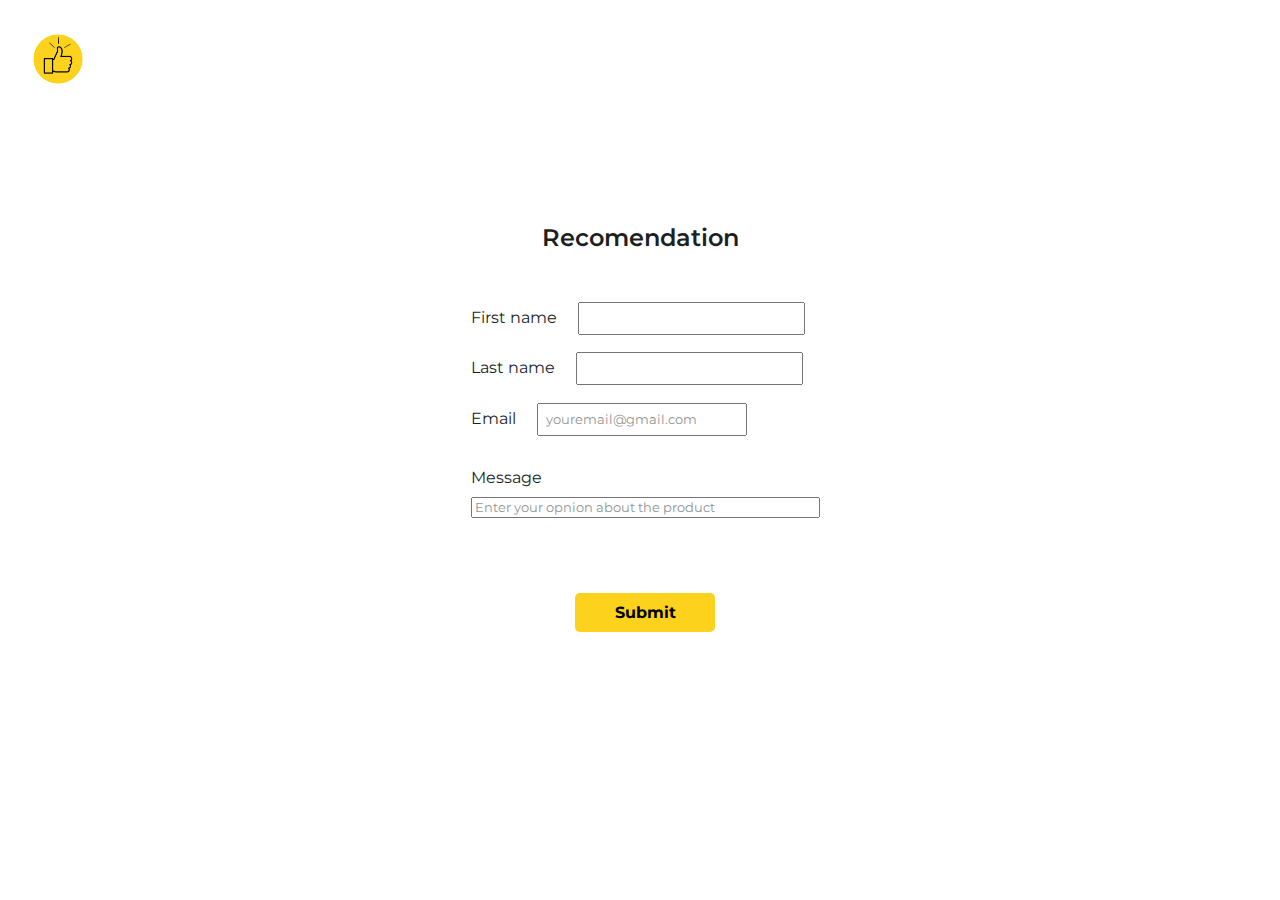
==== index.html @ 9463f632 "creating style for main page" ====
<!DOCTYPE html>
<html lang="en">
<head>
    <meta charset="UTF-8">
    <meta name="viewport" content="width=device-width, initial-scale=1.0">
    <meta name="keyword" content="thumbs-up, recomendation, review">
    <meta description="Thumbs-up service recomendation platform" >
    <link rel="stylesheet" href="reset.css">
    <link rel="stylesheet" href="style.css">
    <link rel="preconnect" href="https://fonts.googleapis.com"> 
    <link rel="preconnect" href="https://fonts.gstatic.com" crossorigin> 
    <link href="https://fonts.googleapis.com/css2?family=Montserrat:wght@400;600&display=swap" rel="stylesheet">
    <title>Thumbs-up</title>
</head>
<body>
    <main class="main-form">
        <img src="./images/logo.png" alt="logo" class="logo">
        <div class="container-form">
            <h1 class="form-title">Recomendation</h1>
            <form class="recomendation-form">
                <div class="fname">
                    <label for="fname">First name</label>
                    <input type="text" id="fname" name="fname">
                </div>

                <div class="lname">
                    <label for="lname">Last name</label>
                    <input type="text" id="lname" name="lname">
                </div>
              
                <div class="email">
                    <label for="email">Email</label>
                    <input type="email" id="email" name="email" class="email" placeholder="youremail@gmail.com">
                </div>
                
                <span class="email-border"></span>

                <div class="message">
                    <label for="message">Message</label>
                    <input trype="text" id="message" name="message" placeholder="Enter your opnion about the product">
                </div>
               
                <div class="container-bt">
                    <button class="submit">Submit</button>
                </div>
            </form>
        </div>
    </main>
</body>
</html>
---- style.css ----
.body {
    font-family: 'Montserrat', sans-serif; 
}


.main-form {
    height: 100vh;
    display: flex;
    justify-content: center;
    align-items: center;
    background-image: url('./images/bg-img.jpg');
    background-size: cover;
    opacity: 1;
    flex-direction: column;
}

.logo {
    position: absolute;
    width: 5%;
    top: 3%;
    left: 2%;
}

.container-form {
    display: flex;
    flex-direction: column;
    align-items: center;
    min-height: 500px;
    width: 400px;
    background: #ffffff;
    box-sizing: border-box;
    padding: 2%;
    border-radius: 8px;
    color: #201F1F;
    font-family: 'Montserrat';
}

.recomendation-form {
    width: 100%;
    height: 60px;
    display: flex;
    flex-direction: column;
    padding-left: 3%;
}

.form-title {
    font-weight: 600;
    padding-bottom: 15%;
    font-size: 1.5em;
}

.fname, .lname, .email, .message {
    margin-bottom: 5%;
    justify-content: space-between;
    box-sizing: border-box;
}

input:not(.message input) {
    width: 60%;
    padding: 2%;
    margin-left: 5%;
}

.message {
    height: 100%;
    padding-bottom: 30%;
}

.message input {
    width: 100%;
    margin-top: 3%;
    box-sizing: border-box;
}

::placeholder {
    color: #201F1F;
    font-family: 'Montserrat';
    font-size: 1em;
    opacity: 0.5;
}

.container-bt {
    display: flex;
    justify-content: center; 
    width: 0 auto;
}

.submit {
    width: 40%;
    font-family: 'Montserrat';
    font-size: 1em;
    font-weight: bold;
    padding: 3%;
    border-radius: 5px;
    border: none;
    background: #FDD21D;
}

.submit:hover {
    background: linear-gradient(90deg, rgba(225,142,56,1) 0%, rgba(253,210,29,1) 35%, rgba(246,238,203,0.9476613562091504) 100%);
    transition: 3s ease-in-out;
}
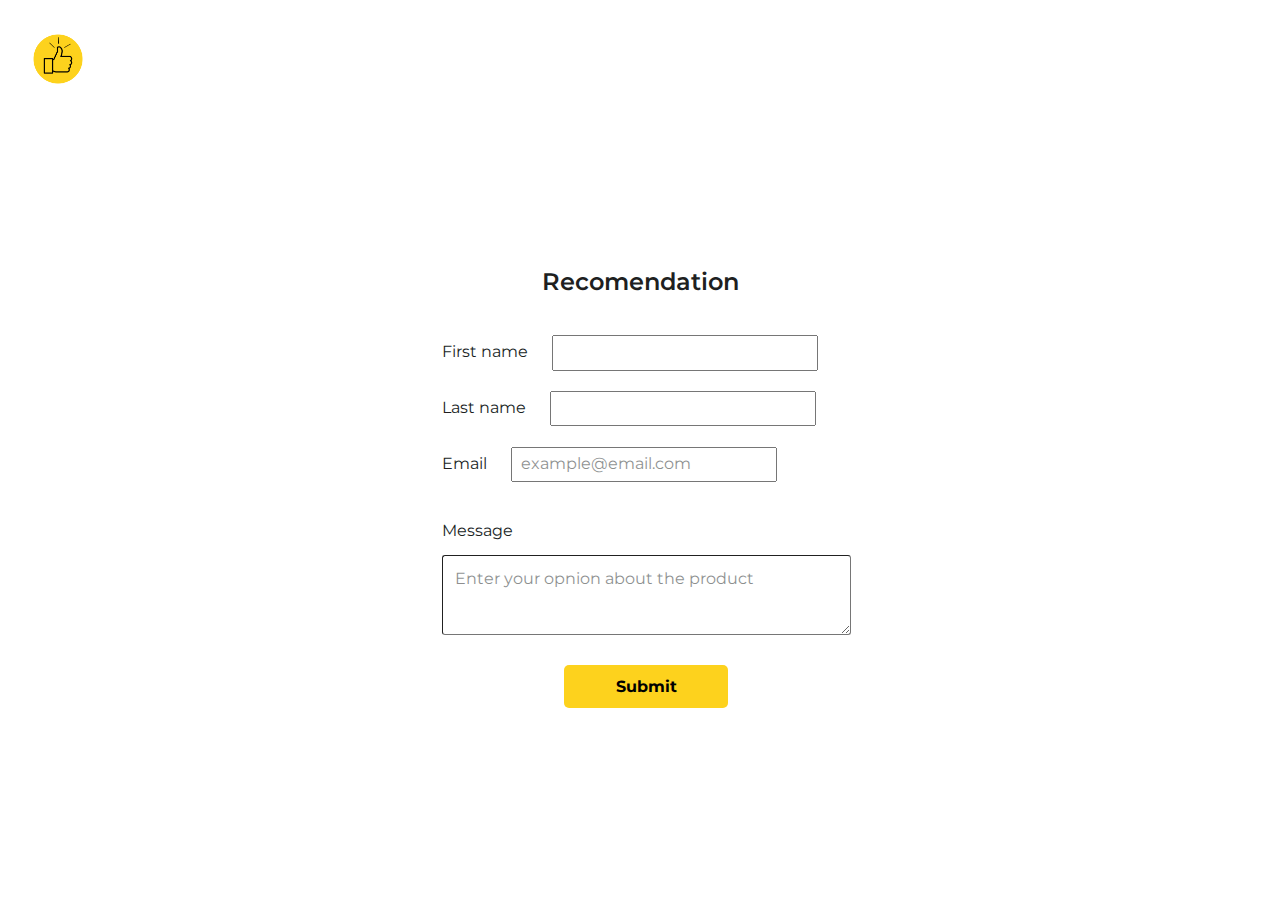
==== commit 4af88b59: "updating html textarea tag and email placeholder value, adding space between the elements" ====
--- a/index.html
+++ b/index.html
@@ -30,14 +30,15 @@
               
                 <div class="email">
                     <label for="email">Email</label>
-                    <input type="email" id="email" name="email" class="email" placeholder="youremail@gmail.com">
+                    <input type="email" id="email" name="email" class="email" placeholder="example@email.com">
                 </div>
                 
                 <span class="email-border"></span>
 
                 <div class="message">
                     <label for="message">Message</label>
-                    <input trype="text" id="message" name="message" placeholder="Enter your opnion about the product">
+                    <textarea id="message" name="message" placeholder="Enter your opnion about the product"></textarea>
+                    <!-- <input trype="text" id="message" name="message" placeholder="Enter your opnion about the product"> -->
                 </div>
                
                 <div class="container-bt">
--- a/style.css
+++ b/style.css
@@ -1,8 +1,3 @@
-.body {
-    font-family: 'Montserrat', sans-serif; 
-}
-
-
 .main-form {
     height: 100vh;
     display: flex;
@@ -26,7 +21,8 @@
     flex-direction: column;
     align-items: center;
     min-height: 500px;
-    width: 400px;
+    width: 460px;
+    margin-top: 7%;
     background: #ffffff;
     box-sizing: border-box;
     padding: 2%;
@@ -45,17 +41,15 @@
 
 .form-title {
     font-weight: 600;
-    padding-bottom: 15%;
+    padding-bottom: 10%;
     font-size: 1.5em;
 }
 
 .fname, .lname, .email, .message {
     margin-bottom: 5%;
-    justify-content: space-between;
-    box-sizing: border-box;
 }
 
-input:not(.message input) {
+input {
     width: 60%;
     padding: 2%;
     margin-left: 5%;
@@ -63,20 +57,35 @@
 
 .message {
     height: 100%;
-    padding-bottom: 30%;
+    width: 100%;
+    box-sizing: border-box;
+    margin-bottom: 20%;
 }
 
-.message input {
+.message label {
+   padding-bottom: 2%;
+   display: block;
+}
+
+.message textarea {
     width: 100%;
-    margin-top: 3%;
+    height: 80px;
+    padding: 3%;
+    margin-top: 2%;
     box-sizing: border-box;
+    border-radius: 3px;
+    border-style: inset;
 }
 
 ::placeholder {
     color: #201F1F;
     font-family: 'Montserrat';
-    font-size: 1em;
+    font-size: 1.2em;
     opacity: 0.5;
+}
+
+.message::placeholder {
+   display: block;
 }
 
 .container-bt {
@@ -100,3 +109,4 @@
     background: linear-gradient(90deg, rgba(225,142,56,1) 0%, rgba(253,210,29,1) 35%, rgba(246,238,203,0.9476613562091504) 100%);
     transition: 3s ease-in-out;
 }
+
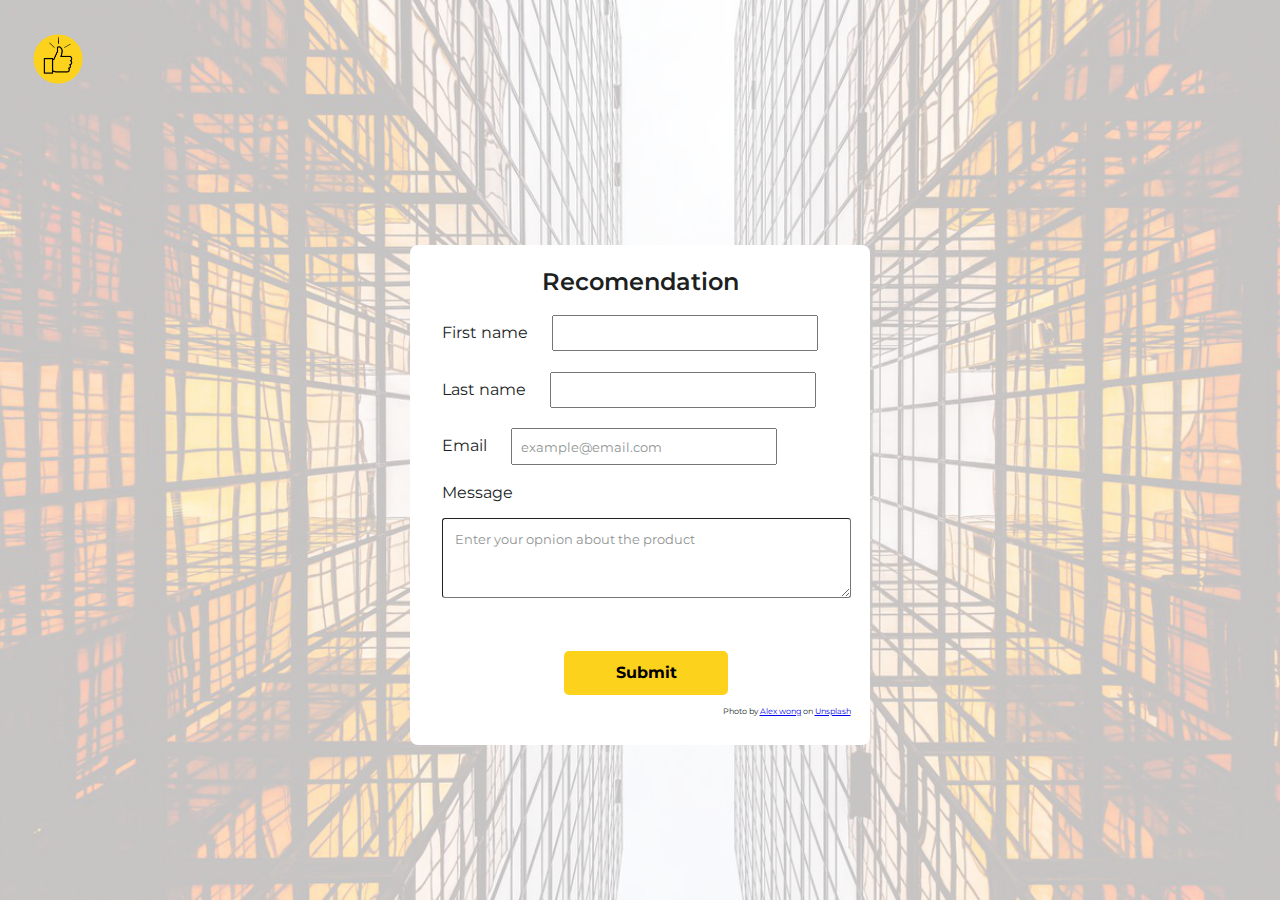
==== commit ca20344a: "implementing validation with html and js, updating style, adding transparent background image" ====
--- a/index.html
+++ b/index.html
@@ -7,6 +7,7 @@
     <meta description="Thumbs-up service recomendation platform" >
     <link rel="stylesheet" href="reset.css">
     <link rel="stylesheet" href="style.css">
+    <script defer src="script.js"></script>
     <link rel="preconnect" href="https://fonts.googleapis.com"> 
     <link rel="preconnect" href="https://fonts.gstatic.com" crossorigin> 
     <link href="https://fonts.googleapis.com/css2?family=Montserrat:wght@400;600&display=swap" rel="stylesheet">
@@ -17,35 +18,42 @@
         <img src="./images/logo.png" alt="logo" class="logo">
         <div class="container-form">
             <h1 class="form-title">Recomendation</h1>
-            <form class="recomendation-form">
-                <div class="fname">
+            <form class="recomendation-form" id="form" action="/">
+                <div class="input-control">
                     <label for="fname">First name</label>
-                    <input type="text" id="fname" name="fname">
+                    <input type="text" id="fname" name="fname" oninput="validateFName()">
+                    <span class="span-name" id="span-first-name">Please, enter only letters</span>
                 </div>
 
-                <div class="lname">
+                <div class="input-control">
                     <label for="lname">Last name</label>
-                    <input type="text" id="lname" name="lname">
+                    <input type="text" id="lname" name="lname" oninput="validateLName()">
+                    <span class="span-name" id="span-last-name">Please, enter only letters</span>
                 </div>
               
-                <div class="email">
+                <div class="input-control">
                     <label for="email">Email</label>
-                    <input type="email" id="email" name="email" class="email" placeholder="example@email.com">
+                    <input type="text" id="email" name="email" placeholder="example@email.com" required oninvalid="this.setCustomValidity('Please, enter email field')">
                 </div>
                 
-                <span class="email-border"></span>
+                
 
                 <div class="message">
                     <label for="message">Message</label>
-                    <textarea id="message" name="message" placeholder="Enter your opnion about the product"></textarea>
-                    <!-- <input trype="text" id="message" name="message" placeholder="Enter your opnion about the product"> -->
+                    <textarea id="message" name="message" placeholder="Enter your opnion about the product" required></textarea>
                 </div>
                
                 <div class="container-bt">
-                    <button class="submit">Submit</button>
+                    <button type="submit" class="submit" id="submit-bt" onclick="myFunction()">Submit</button>
                 </div>
+                <div class="img-credit-container">
+                    <p class="img-credits">Photo by <a href="https://unsplash.com/@killerfvith?utm_source=unsplash&utm_medium=referral&utm_content=creditCopyText">Alex wong</a> on <a href="https://unsplash.com/s/photos/business-city?utm_source=unsplash&utm_medium=referral&utm_content=creditCopyText">Unsplash</a></p>
+                    </p>
+                </div>
+                
             </form>
         </div>
     </main>
+    
 </body>
 </html>--- a/style.css
+++ b/style.css
@@ -1,9 +1,14 @@
+:root {
+    --font-type: 'Montserrat';
+    --width: 100%;
+}
+
 .main-form {
     height: 100vh;
     display: flex;
     justify-content: center;
     align-items: center;
-    background-image: url('./images/bg-img.jpg');
+    background-image: url('./images/bg-img.png');
     background-size: cover;
     opacity: 1;
     flex-direction: column;
@@ -28,24 +33,26 @@
     padding: 2%;
     border-radius: 8px;
     color: #201F1F;
-    font-family: 'Montserrat';
+    font-family: var(--font-type);
 }
 
 .recomendation-form {
-    width: 100%;
-    height: 60px;
+    width: var(--width);
+    height: 400px;
     display: flex;
     flex-direction: column;
     padding-left: 3%;
+    background: #ffffff;
 }
+
 
 .form-title {
     font-weight: 600;
-    padding-bottom: 10%;
+    padding-bottom: 5%;
     font-size: 1.5em;
 }
 
-.fname, .lname, .email, .message {
+.input-control {
     margin-bottom: 5%;
 }
 
@@ -53,13 +60,27 @@
     width: 60%;
     padding: 2%;
     margin-left: 5%;
+    font-family: var(--font-type);
+}
+
+.span-name {
+    display: none;
+    font-family: var(--font-type);
+    font-size: 0.5em;
+    color: #FF3333;
+}
+
+.span-email {
+    display: none;
+    font-family: var(--font-type);
+    font-size: 0.5em;
+    color: #FF3333;
 }
 
 .message {
     height: 100%;
-    width: 100%;
+    width: var(--width);
     box-sizing: border-box;
-    margin-bottom: 20%;
 }
 
 .message label {
@@ -68,19 +89,20 @@
 }
 
 .message textarea {
-    width: 100%;
+    width: var(--width);
     height: 80px;
     padding: 3%;
     margin-top: 2%;
     box-sizing: border-box;
     border-radius: 3px;
     border-style: inset;
+    font-family: var(--font-type);
 }
 
 ::placeholder {
     color: #201F1F;
-    font-family: 'Montserrat';
-    font-size: 1.2em;
+    font-family: var(--font-type);
+    font-size: 1em;
     opacity: 0.5;
 }
 
@@ -92,11 +114,12 @@
     display: flex;
     justify-content: center; 
     width: 0 auto;
+    margin-bottom: 3%;
 }
 
 .submit {
     width: 40%;
-    font-family: 'Montserrat';
+    font-family: var(--font-type);
     font-size: 1em;
     font-weight: bold;
     padding: 3%;
@@ -110,3 +133,15 @@
     transition: 3s ease-in-out;
 }
 
+.img-credit-container {
+    display: flex;
+    justify-content: flex-end;
+}
+
+.img-credits {
+    color: #201F1F;
+    font-family: var(--font-type);
+    font-size: 0.5em;
+
+
+}
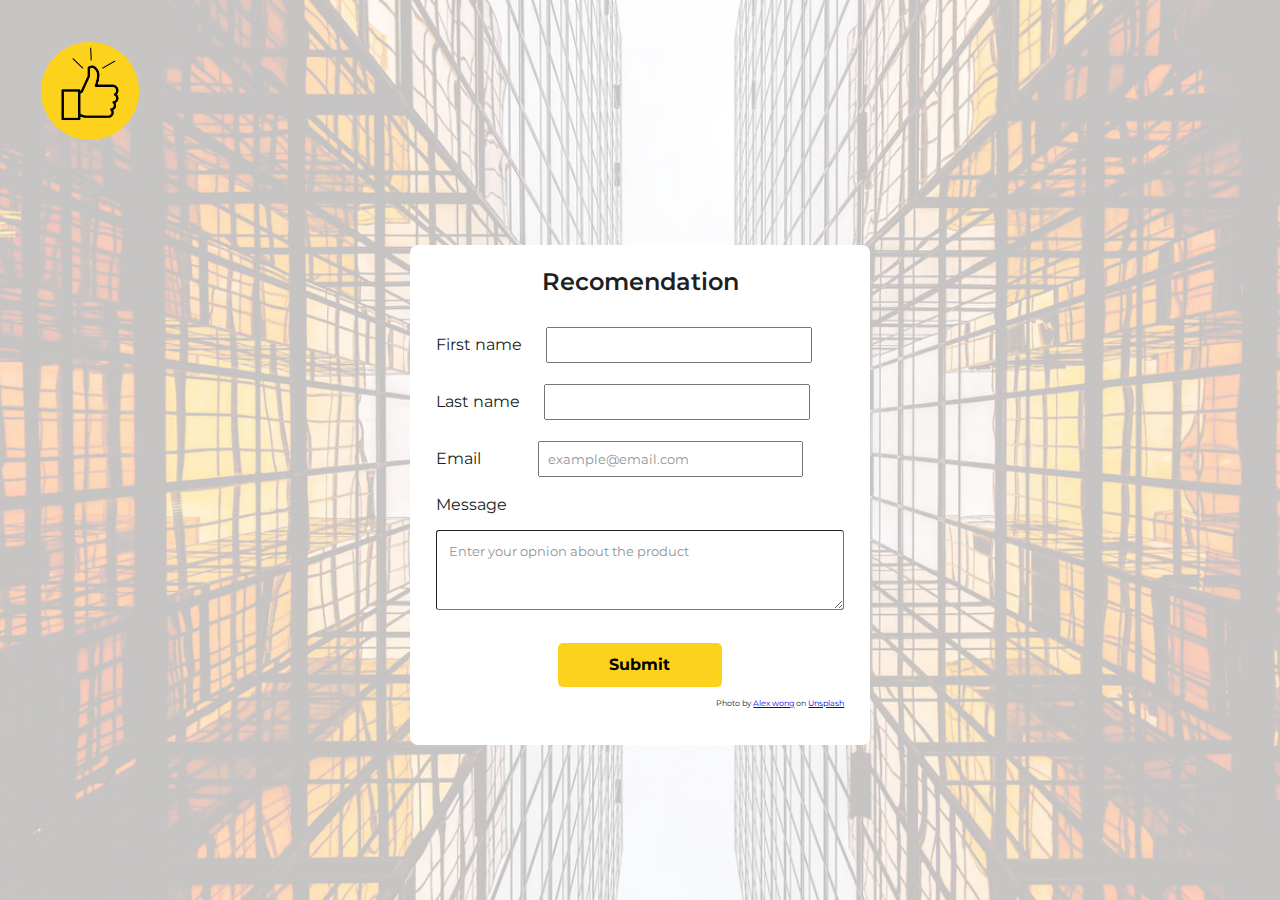
==== commit 86e0e9da: "adding style for mobile version" ====
--- a/index.html
+++ b/index.html
@@ -33,7 +33,7 @@
               
                 <div class="input-control">
                     <label for="email">Email</label>
-                    <input type="text" id="email" name="email" placeholder="example@email.com" required oninvalid="this.setCustomValidity('Please, enter email field')">
+                    <input type="text" id="email" name="email" class="email" placeholder="example@email.com" required oninvalid="this.setCustomValidity('Please, enter email field')">
                 </div>
                 
                 
--- a/style.css
+++ b/style.css
@@ -16,7 +16,7 @@
 
 .logo {
     position: absolute;
-    width: 5%;
+    width: 10%;
     top: 3%;
     left: 2%;
 }
@@ -38,11 +38,12 @@
 
 .recomendation-form {
     width: var(--width);
-    height: 400px;
+    height: 100%;
     display: flex;
     flex-direction: column;
     padding-left: 3%;
     background: #ffffff;
+    padding: 3%;
 }
 
 
@@ -68,13 +69,13 @@
     font-family: var(--font-type);
     font-size: 0.5em;
     color: #FF3333;
+    width:100%;
+    padding-left: 28%;
 }
 
-.span-email {
-    display: none;
-    font-family: var(--font-type);
-    font-size: 0.5em;
-    color: #FF3333;
+.email {
+    margin-left : 13%;
+    
 }
 
 .message {
@@ -142,6 +143,41 @@
     color: #201F1F;
     font-family: var(--font-type);
     font-size: 0.5em;
+}
 
+/* Responsive layout for mobile */
 
-}
+@media (max-width: 768px) {
+
+    .logo {
+        width: 20%;
+    }
+
+    .container-form {
+        width: 90%;
+    }
+
+    .recomendation-form {
+        width: 80%;
+    }
+
+    input {
+        width: 90%;
+    }
+
+    .input-control label {
+        display: block;
+    }
+
+    .input-control input { 
+        display: block;
+        margin-left: 0;
+        margin-top: 2%;
+
+    }
+
+    .img-credits {
+        padding-top: 20px;
+    }
+
+    }    
